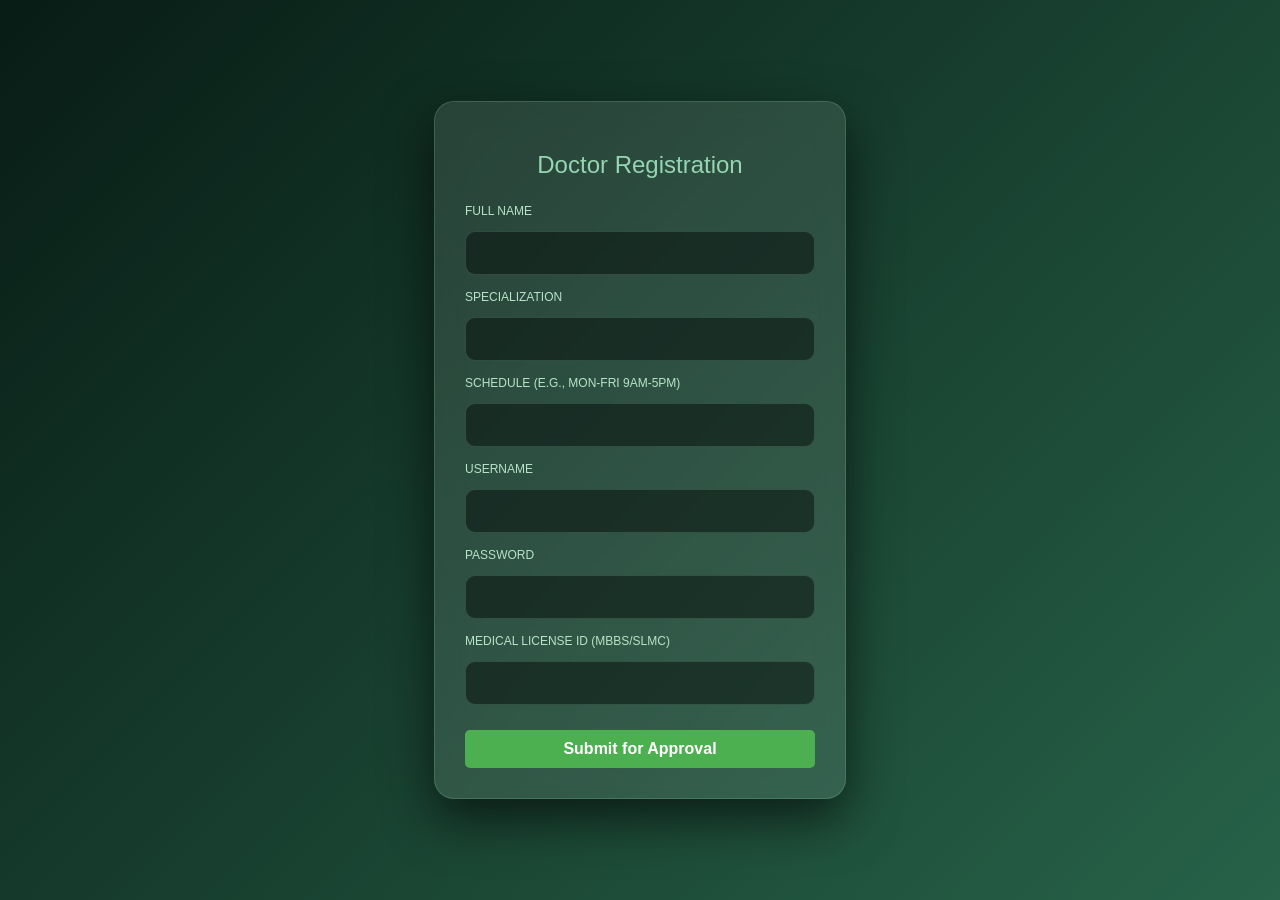
==== doctor_register.html @ f2775ee8 "Create doctor_register.html" ====
<!DOCTYPE html>
<html lang="en">
<head>
    <meta charset="UTF-8">
    <meta name="viewport" content="width=device-width, initial-scale=1.0">
    <title>Doctor Registration - Ayur-Smart</title>
    <link rel="stylesheet" href="style.css">
    <style>
        .login-container { max-width: 500px; margin: 50px auto; padding: 30px; background: rgba(255,255,255,0.1); border-radius: 20px; color: white; }
        .input-group { margin-bottom: 15px; }
        input { width: 100%; padding: 10px; margin-top: 5px; border-radius: 5px; border: none; }
        button { width: 100%; padding: 10px; background: #4CAF50; color: white; border: none; border-radius: 5px; cursor: pointer; }
    </style>
</head>
<body>

    <div class="login-container">
        <h2>Doctor Registration</h2>
        <form id="docRegForm">
            <div class="input-group">
                <label>Full Name</label>
                <input type="text" name="doctor_name" required>
            </div>
            <div class="input-group">
                <label>Specialization</label>
                <input type="text" name="specialization" required>
            </div>
            <div class="input-group">
                <label>Schedule (e.g., Mon-Fri 9am-5pm)</label>
                <input type="text" name="schedule" required>
            </div>
            <div class="input-group">
                <label>Username</label>
                <input type="text" name="username" required>
            </div>
            <div class="input-group">
                <label>Password</label>
                <input type="password" name="password" required>
            </div>
            <div class="input-group">
                <label>Medical License ID (MBBS/SLMC)</label>
                <input type="text" name="medical_license_id" required>
            </div>
            <button type="submit">Submit for Approval</button>
        </form>
    </div>

    <script>
        document.getElementById('docRegForm').addEventListener('submit', function(e) {
            e.preventDefault();
            let formData = new FormData(this);

            fetch('doctor_register_process.php', {
                method: 'POST',
                body: formData
            })
            .then(response => response.json())
            .then(data => {
                if(data.status === "success") {
                    alert("Registration submitted! Admin will verify your profile.");
                    window.location.href = 'login.html'; 
                } else {
                    alert("Error: " + data.message);
                }
            })
            .catch(error => console.error('Error:', error));
        });
    </script>
</body>
</html>
---- style.css ----
body {
    margin: 0;
    padding: 0;
    height: 100vh;
    display: flex;
    justify-content: center;
    align-items: center;
    background: linear-gradient(135deg, #081c15 0%, #276249 100%);
    font-family: 'Segoe UI', 'Roboto', sans-serif;
    color: #d8f3dc;
    overflow: hidden;
    opacity: 1;
    transition: opacity 1s ease;
}


.animation-container {
    text-align: center;
    animation: fadeIn 1.2s ease-out;
    position: relative;
    z-index: 2;
}

.logo {
    font-size: 3.5rem;
    font-weight: 700;
    letter-spacing: 4px;
    text-transform: uppercase;
    margin: 0;
    color: #b7e4c7;
    text-shadow: 0 4px 15px rgba(0,0,0,0.3);
}

.animation-container p {
    font-size: 1.1rem;
    font-weight: 300;
    opacity: 0.8;
    margin-top: 10px;
    letter-spacing: 1px;
    color: #95d5b2;
}


.login-container {
    background: rgba(8, 28, 21, 0.8); 
    padding: 40px;
    border-radius: 20px;
    border: 1px solid rgba(149, 213, 178, 0.2);
    box-shadow: 0 20px 50px rgba(0,0,0,0.6);
    width: 350px;
    text-align: center;
    backdrop-filter: blur(15px);
    z-index: 2;
}

.login-container h2 {
    color: #95d5b2;
    margin-bottom: 25px;
    font-weight: 400;
}

.input-group { margin-bottom: 20px; text-align: left; }

.input-group label {
    display: block;
    color: #b7e4c7;
    margin-bottom: 8px;
    font-size: 0.75rem;
    text-transform: uppercase;
}

.input-group input {
    width: 100%;
    padding: 12px;
    border: 1px solid rgba(149, 213, 178, 0.2);
    border-radius: 10px;
    background: rgba(4, 12, 9, 0.5);
    color: white;
    box-sizing: border-box;
    font-size: 1rem;
}

button {
    background: #40916c;
    border: none;
    padding: 12px;
    width: 100%;
    border-radius: 10px;
    color: white;
    font-size: 1rem;
    font-weight: 600;
    cursor: pointer;
    transition: all 0.3s ease;
    margin-top: 10px;
}

button:hover {
    background: #52b788;
    box-shadow: 0 5px 15px rgba(82, 183, 136, 0.4);
}

#canvas {
    position: absolute;
    top: 0;
    left: 0;
    z-index: -1; 
    pointer-events: none;
}

@keyframes fadeIn {
    from { opacity: 0; transform: translateY(10px); }
    to { opacity: 1; transform: translateY(0); }
}

.login-container p a {
    color: #74c69d;
    text-decoration: none;
    font-weight: bold;
}

.login-container p a:hover {
    text-decoration: underline;
    color: #ffffff;
}
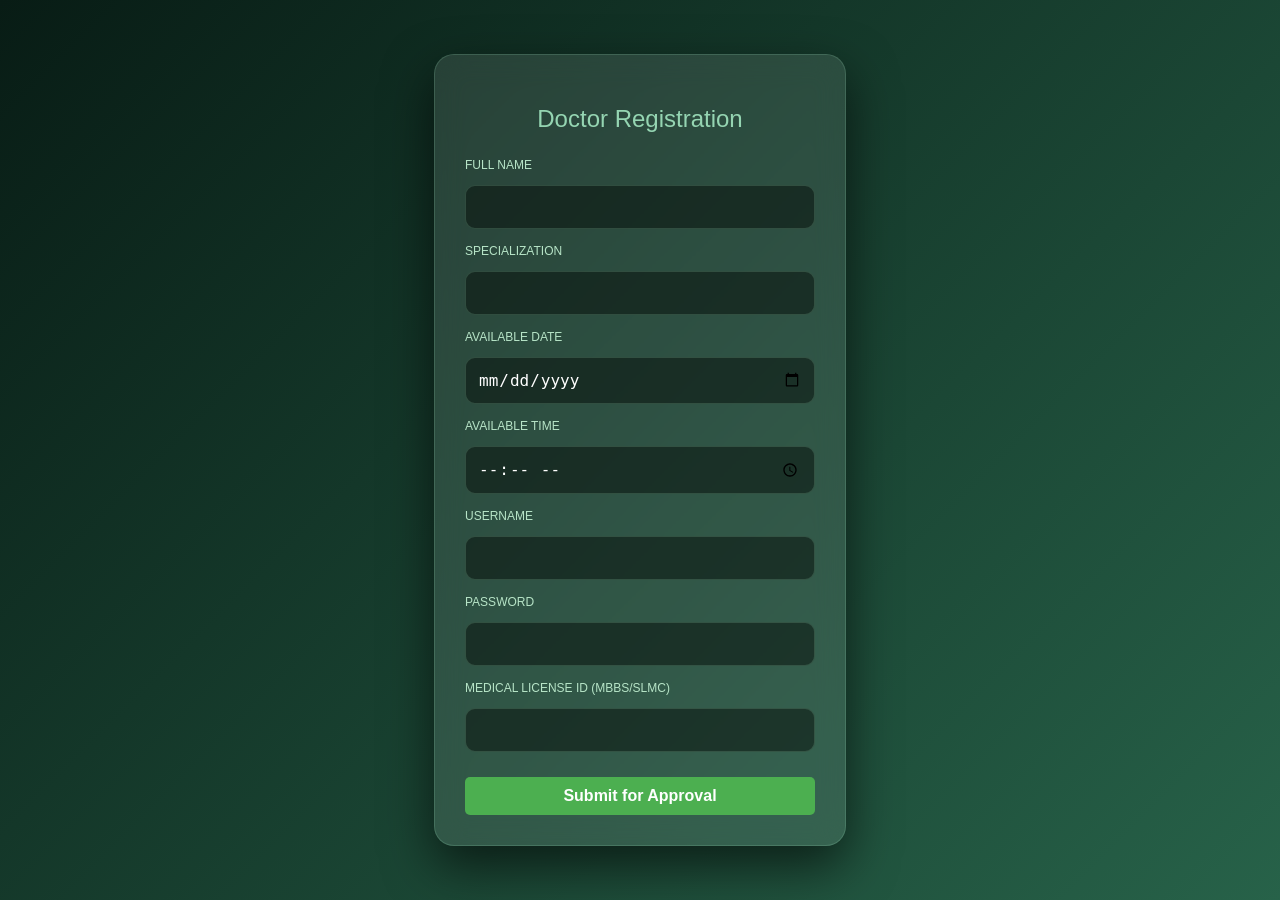
==== commit 57d9ba3a: "Update doctor_register.html" ====
--- a/doctor_register.html
+++ b/doctor_register.html
@@ -26,9 +26,13 @@
                 <input type="text" name="specialization" required>
             </div>
             <div class="input-group">
-                <label>Schedule (e.g., Mon-Fri 9am-5pm)</label>
-                <input type="text" name="schedule" required>
-            </div>
+      <label>Available Date</label>
+    <input type="date" name="schedule_date" required>
+     </div>
+   <div class="input-group">
+    <label>Available Time</label>
+    <input type="time" name="schedule_time" required>
+       </div>
             <div class="input-group">
                 <label>Username</label>
                 <input type="text" name="username" required>
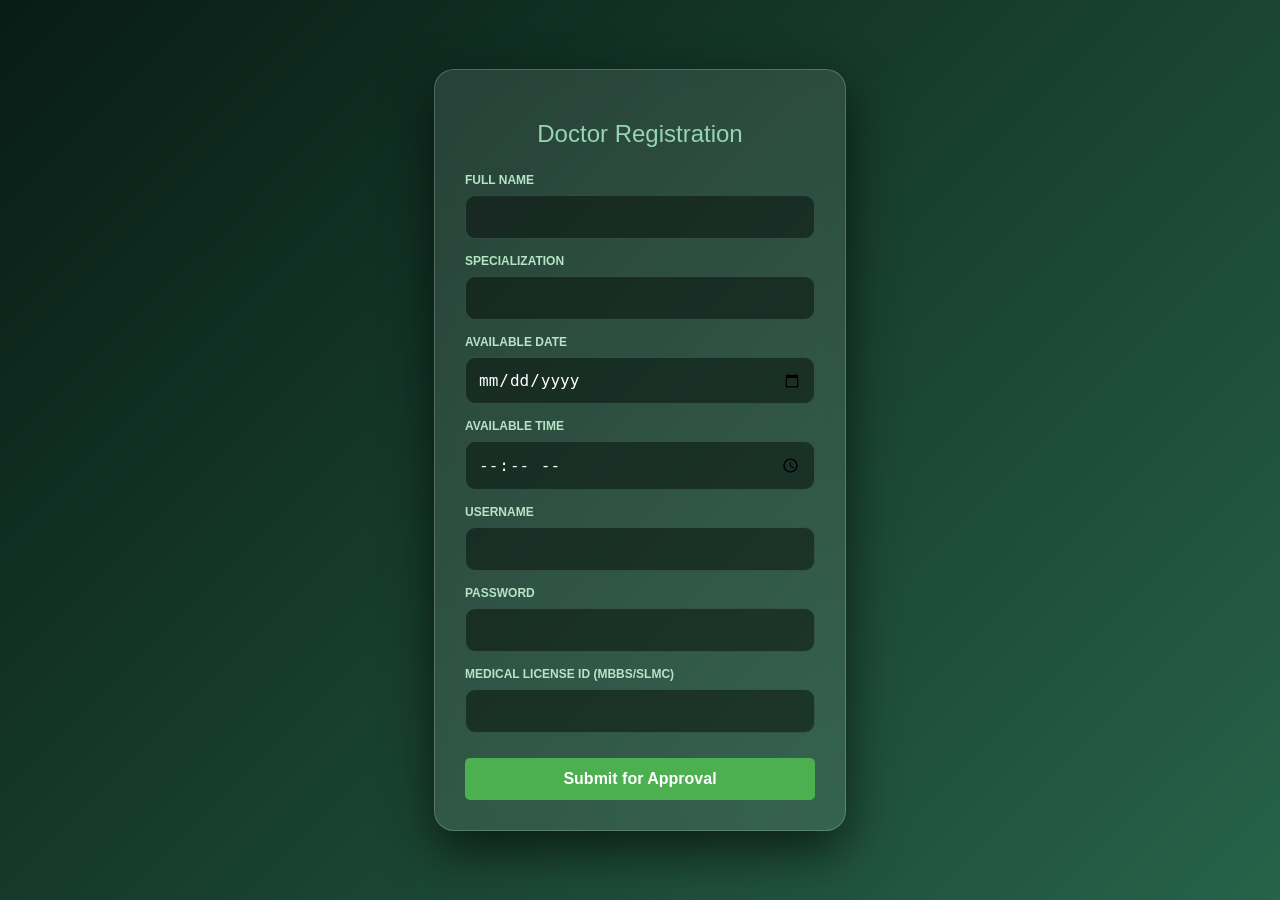
==== commit 141fd12c: "Update doctor_register.html" ====
--- a/doctor_register.html
+++ b/doctor_register.html
@@ -6,10 +6,37 @@
     <title>Doctor Registration - Ayur-Smart</title>
     <link rel="stylesheet" href="style.css">
     <style>
-        .login-container { max-width: 500px; margin: 50px auto; padding: 30px; background: rgba(255,255,255,0.1); border-radius: 20px; color: white; }
+        .login-container { 
+            max-width: 500px; 
+            margin: 50px auto; 
+            padding: 30px; 
+            background: rgba(255, 255, 255, 0.1); 
+            border-radius: 20px; 
+            color: white; 
+            backdrop-filter: blur(10px);
+            border: 1px solid rgba(255, 255, 255, 0.2);
+        }
         .input-group { margin-bottom: 15px; }
-        input { width: 100%; padding: 10px; margin-top: 5px; border-radius: 5px; border: none; }
-        button { width: 100%; padding: 10px; background: #4CAF50; color: white; border: none; border-radius: 5px; cursor: pointer; }
+        label { display: block; margin-bottom: 5px; font-weight: bold; }
+        input { 
+            width: 100%; 
+            padding: 10px; 
+            border-radius: 5px; 
+            border: none; 
+            box-sizing: border-box; 
+        }
+        button { 
+            width: 100%; 
+            padding: 12px; 
+            background: #4CAF50; 
+            color: white; 
+            border: none; 
+            border-radius: 5px; 
+            cursor: pointer; 
+            font-size: 1rem;
+            margin-top: 10px;
+        }
+        button:hover { background: #45a049; }
     </style>
 </head>
 <body>
@@ -26,13 +53,13 @@
                 <input type="text" name="specialization" required>
             </div>
             <div class="input-group">
-      <label>Available Date</label>
-    <input type="date" name="schedule_date" required>
-     </div>
-   <div class="input-group">
-    <label>Available Time</label>
-    <input type="time" name="schedule_time" required>
-       </div>
+                <label>Available Date</label>
+                <input type="date" name="schedule_date" required>
+            </div>
+            <div class="input-group">
+                <label>Available Time</label>
+                <input type="time" name="schedule_time" required>
+            </div>
             <div class="input-group">
                 <label>Username</label>
                 <input type="text" name="username" required>
@@ -51,7 +78,7 @@
 
     <script>
         document.getElementById('docRegForm').addEventListener('submit', function(e) {
-            e.preventDefault();
+            e.preventDefault(); 
             let formData = new FormData(this);
 
             fetch('doctor_register_process.php', {
@@ -67,7 +94,10 @@
                     alert("Error: " + data.message);
                 }
             })
-            .catch(error => console.error('Error:', error));
+            .catch(error => {
+                console.error('Error:', error);
+                alert("An error occurred. Please try again.");
+            });
         });
     </script>
 </body>
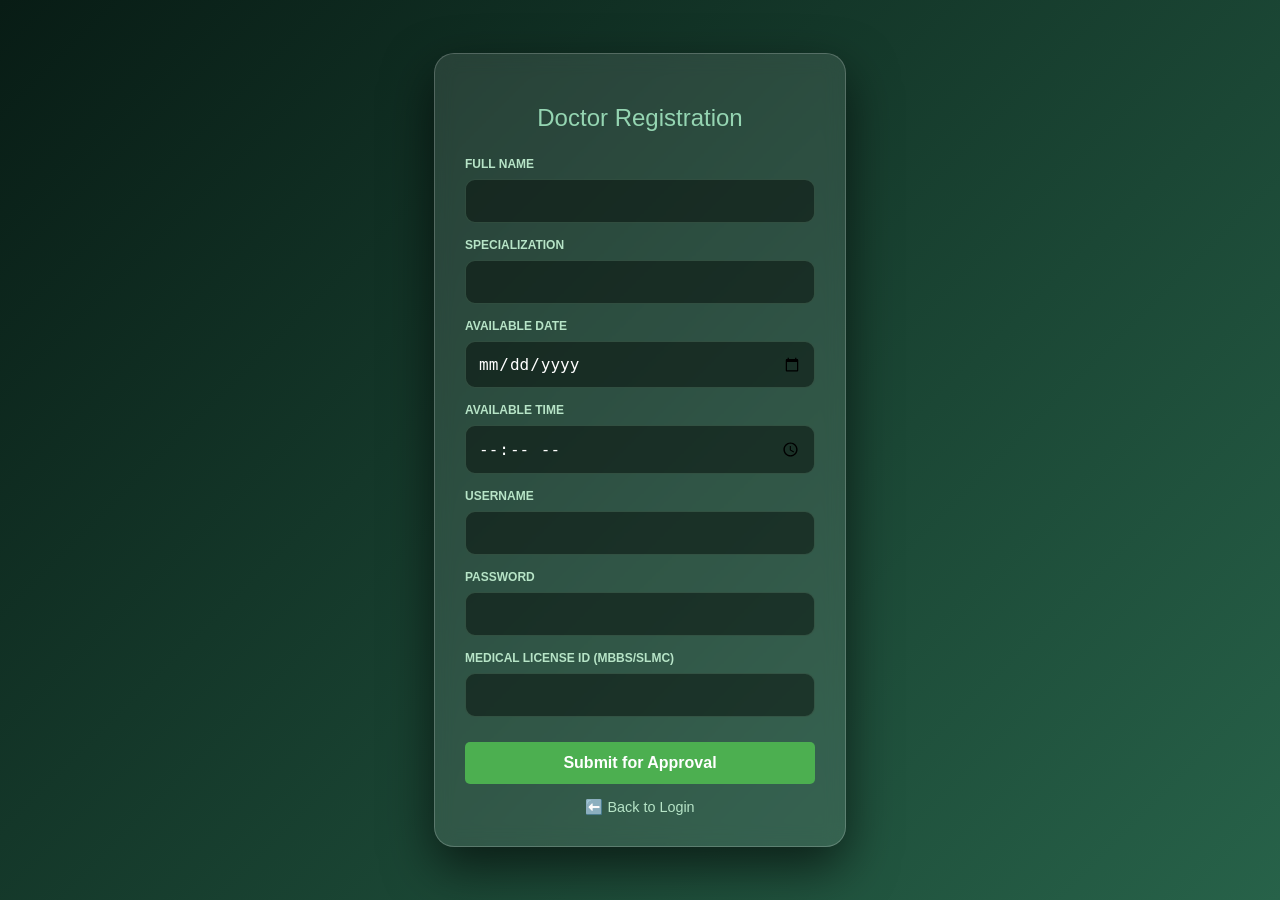
==== commit 26938bdb: "Update doctor_register.html" ====
--- a/doctor_register.html
+++ b/doctor_register.html
@@ -37,6 +37,17 @@
             margin-top: 10px;
         }
         button:hover { background: #45a049; }
+        .back-link {
+            display: block;
+            text-align: center;
+            margin-top: 15px;
+            color: #b7e4c7;
+            text-decoration: none;
+            font-size: 0.9rem;
+        }
+        .back-link:hover {
+            text-decoration: underline;
+        }
     </style>
 </head>
 <body>
@@ -74,6 +85,8 @@
             </div>
             <button type="submit">Submit for Approval</button>
         </form>
+        
+        <a href="login.html" class="back-link">⬅️ Back to Login</a>
     </div>
 
     <script>
--- a/style.css
+++ b/style.css
@@ -121,4 +121,4 @@
 .login-container p a:hover {
     text-decoration: underline;
     color: #ffffff;
-}+}
